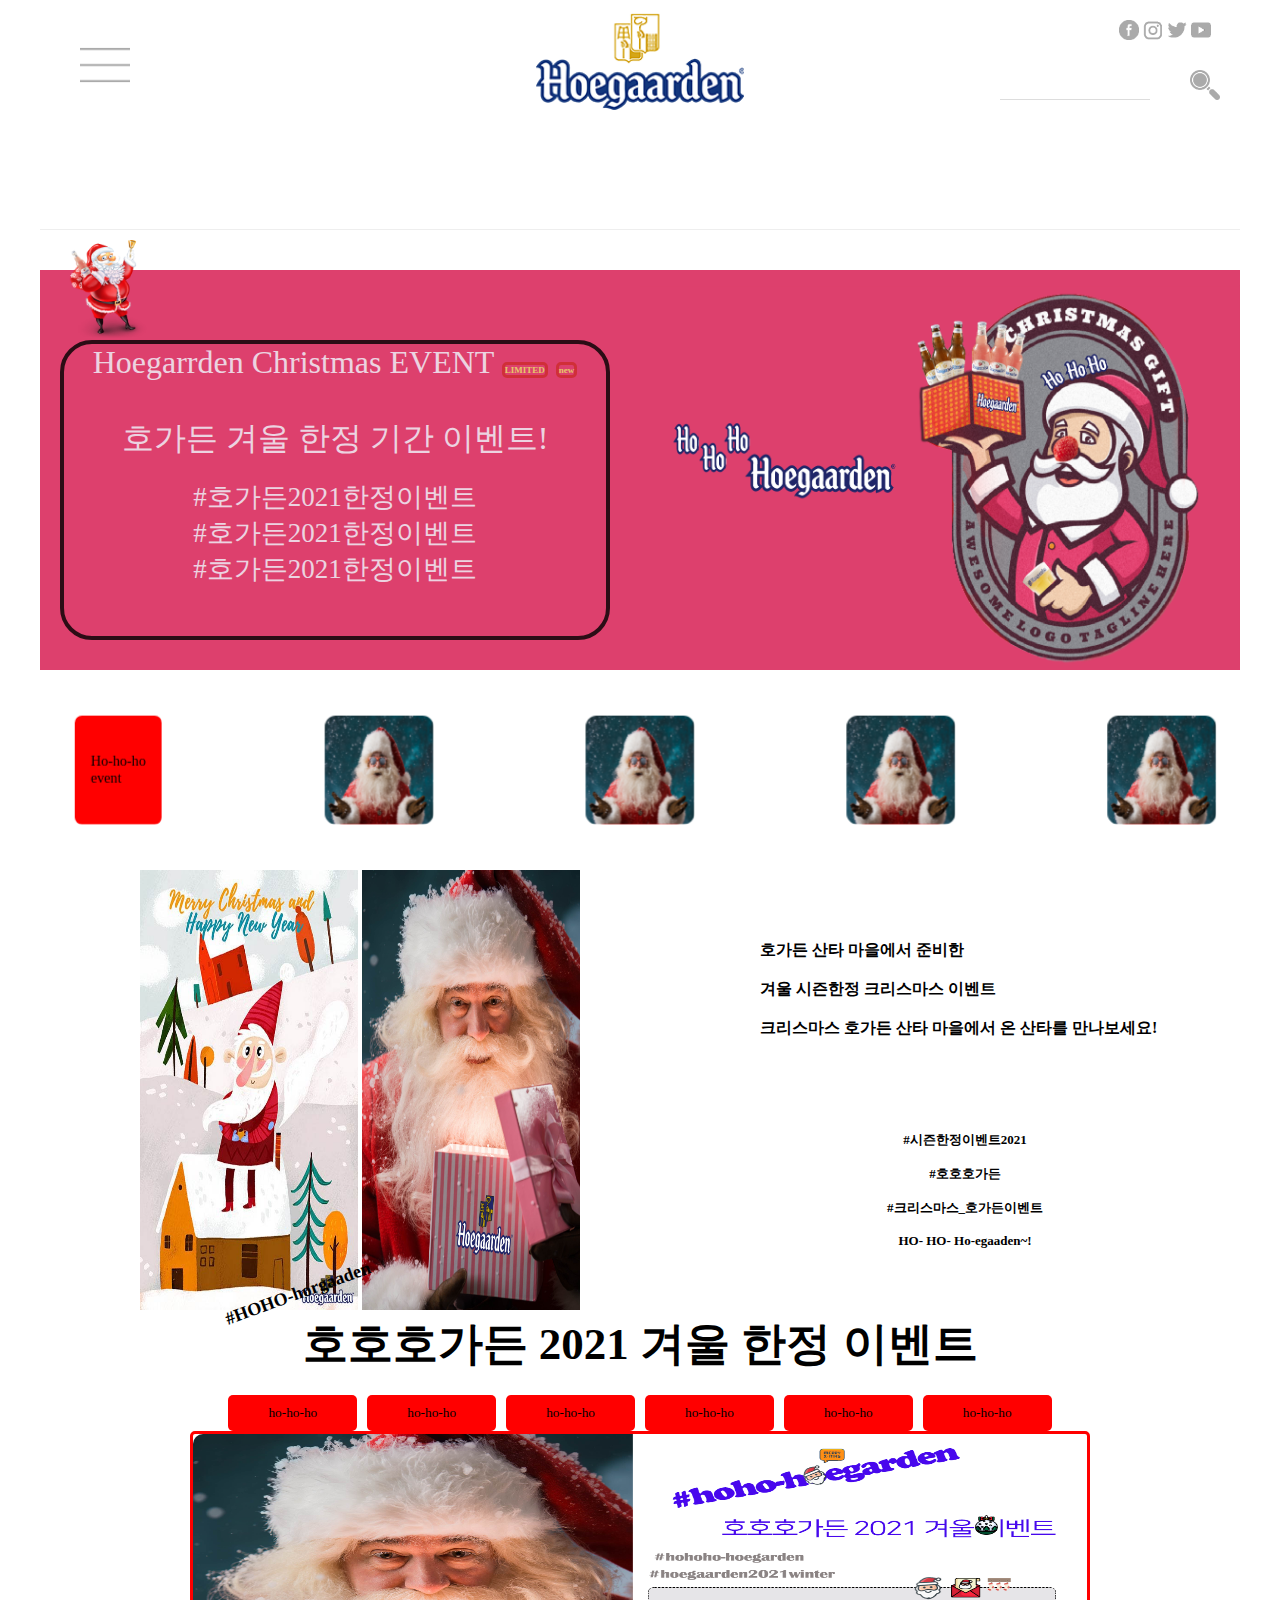
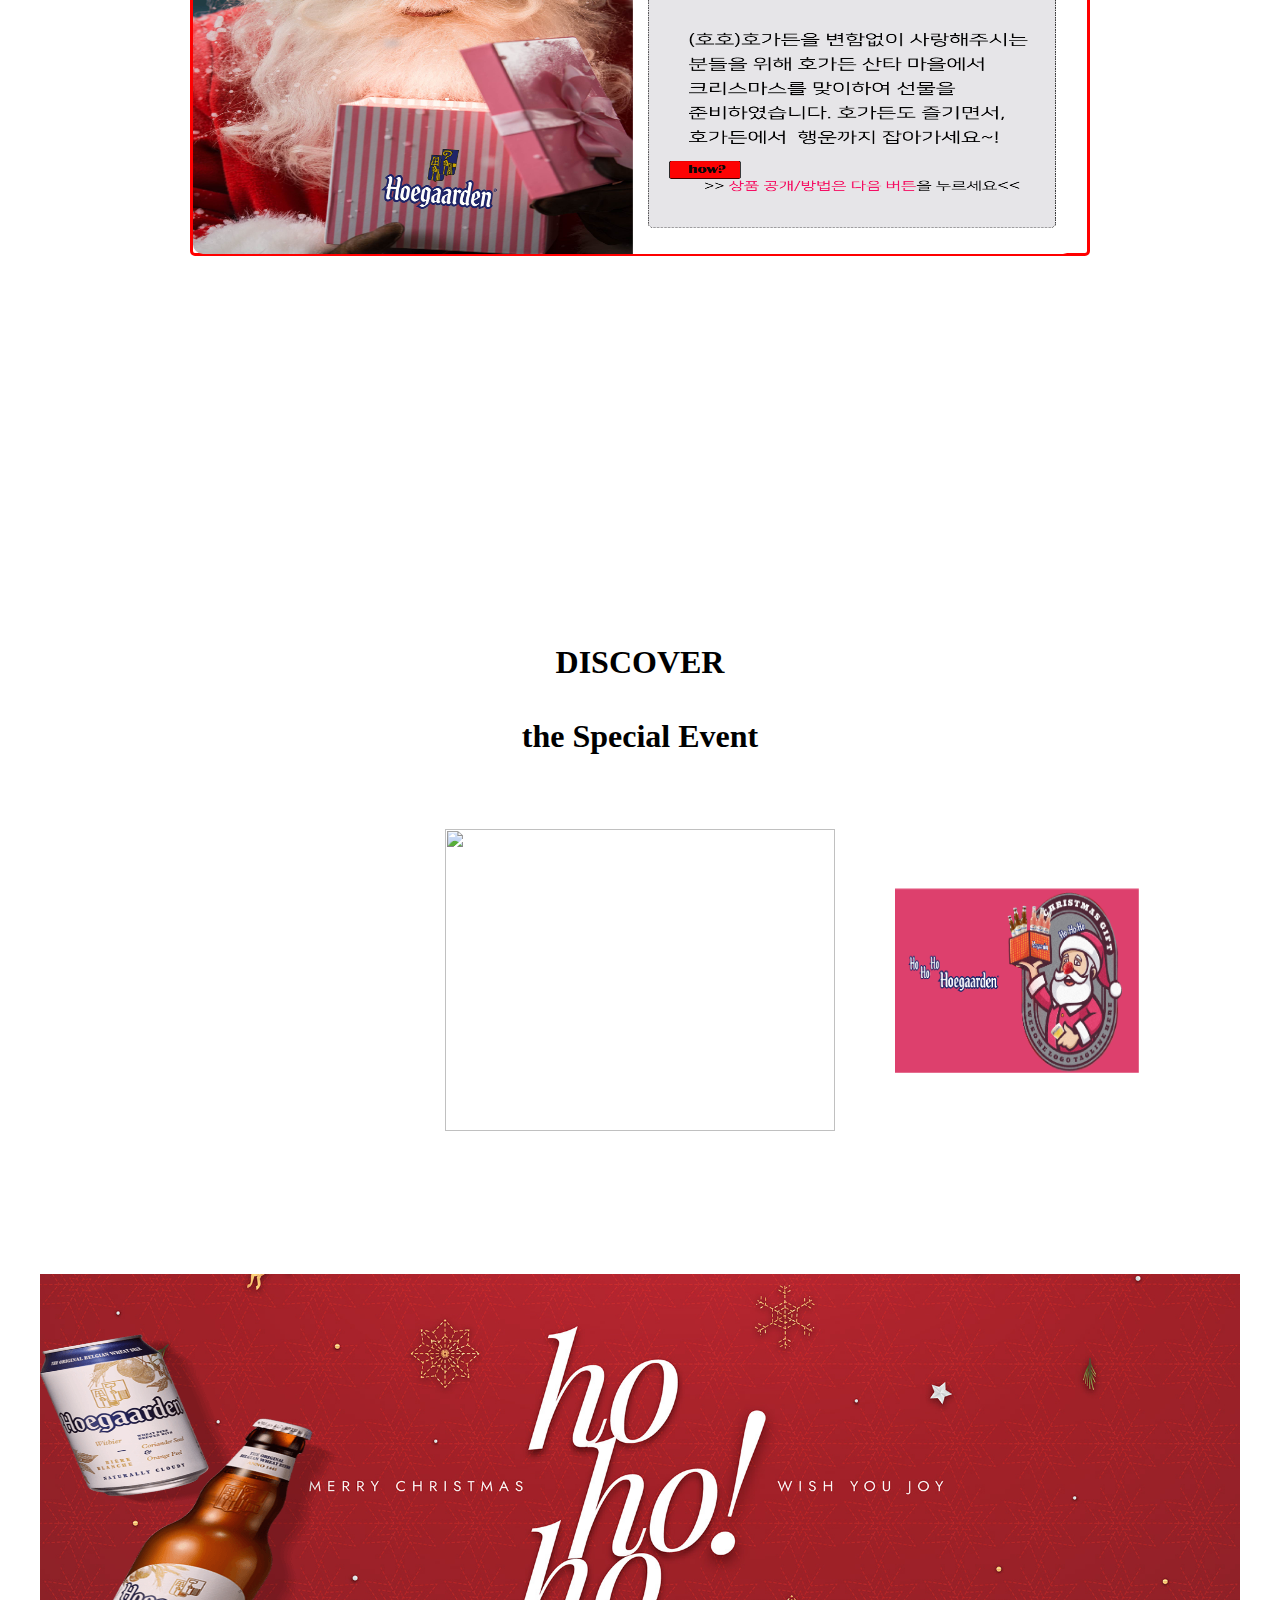
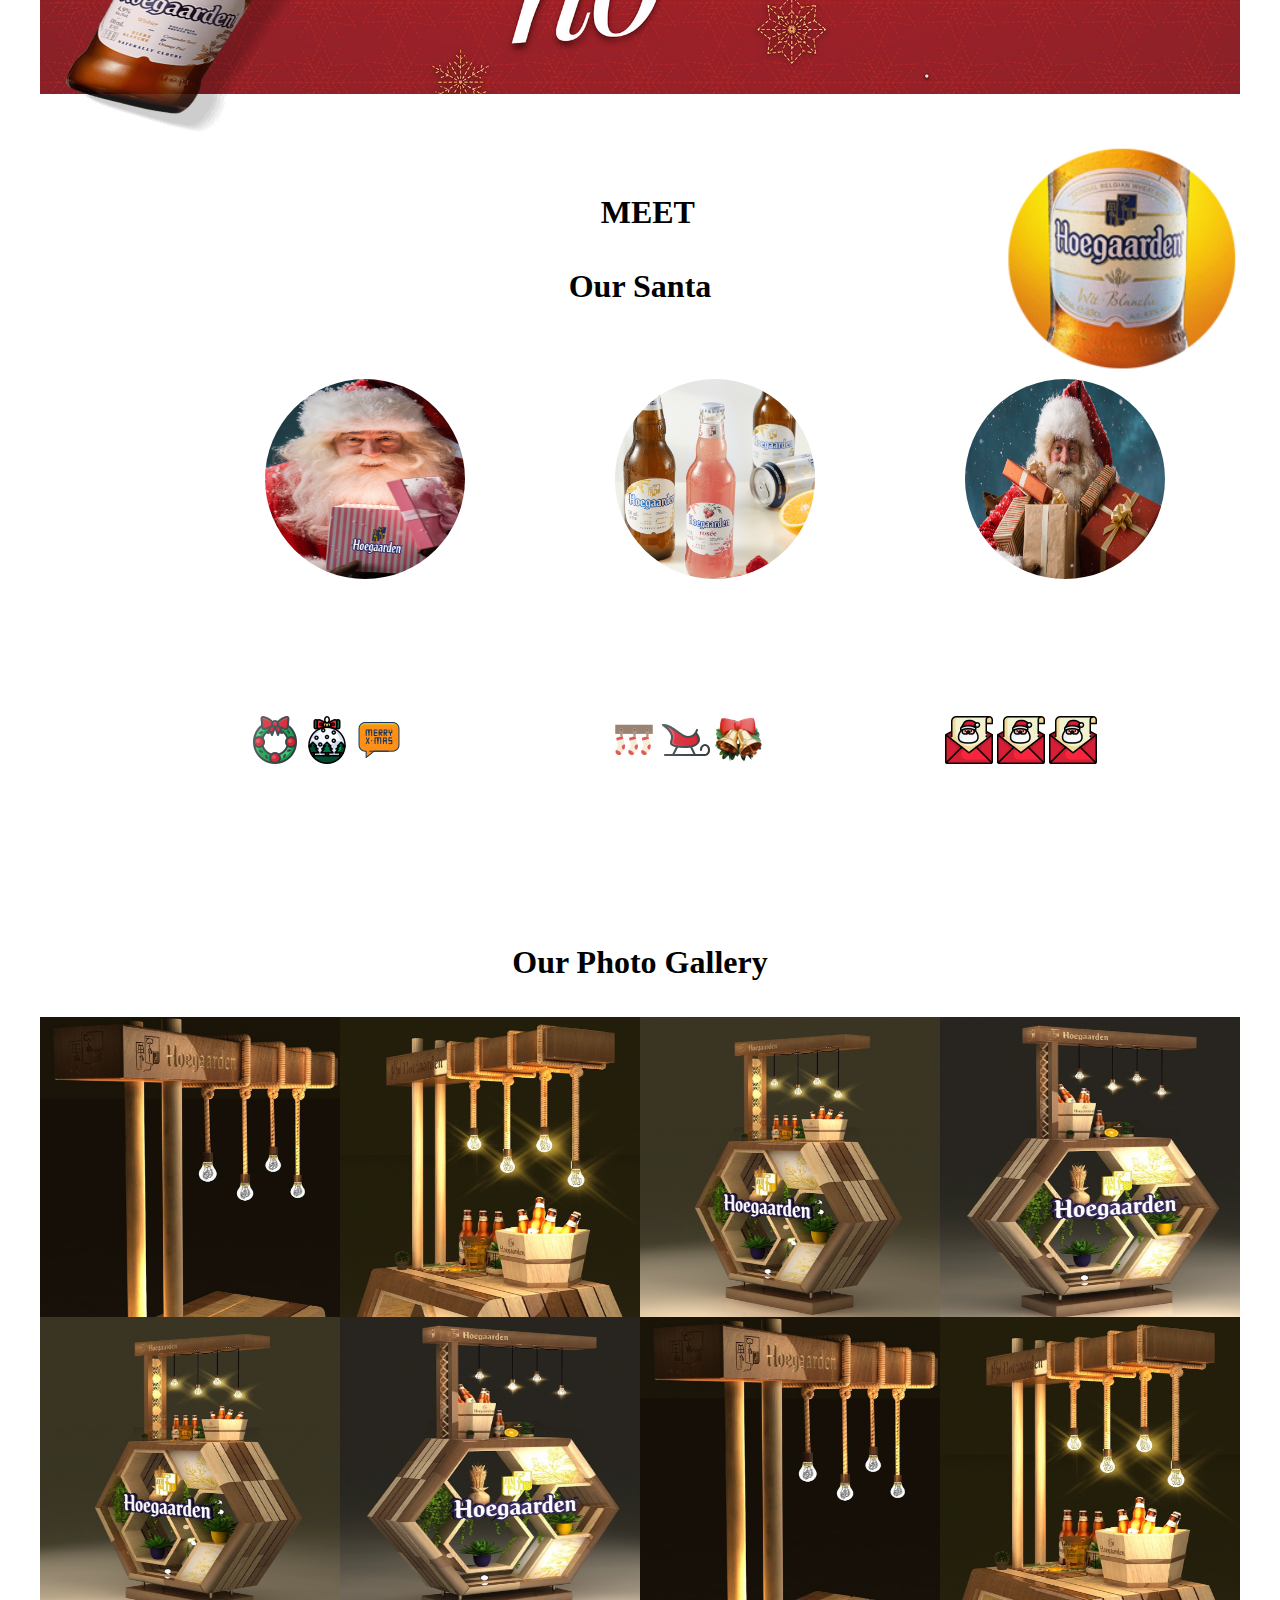
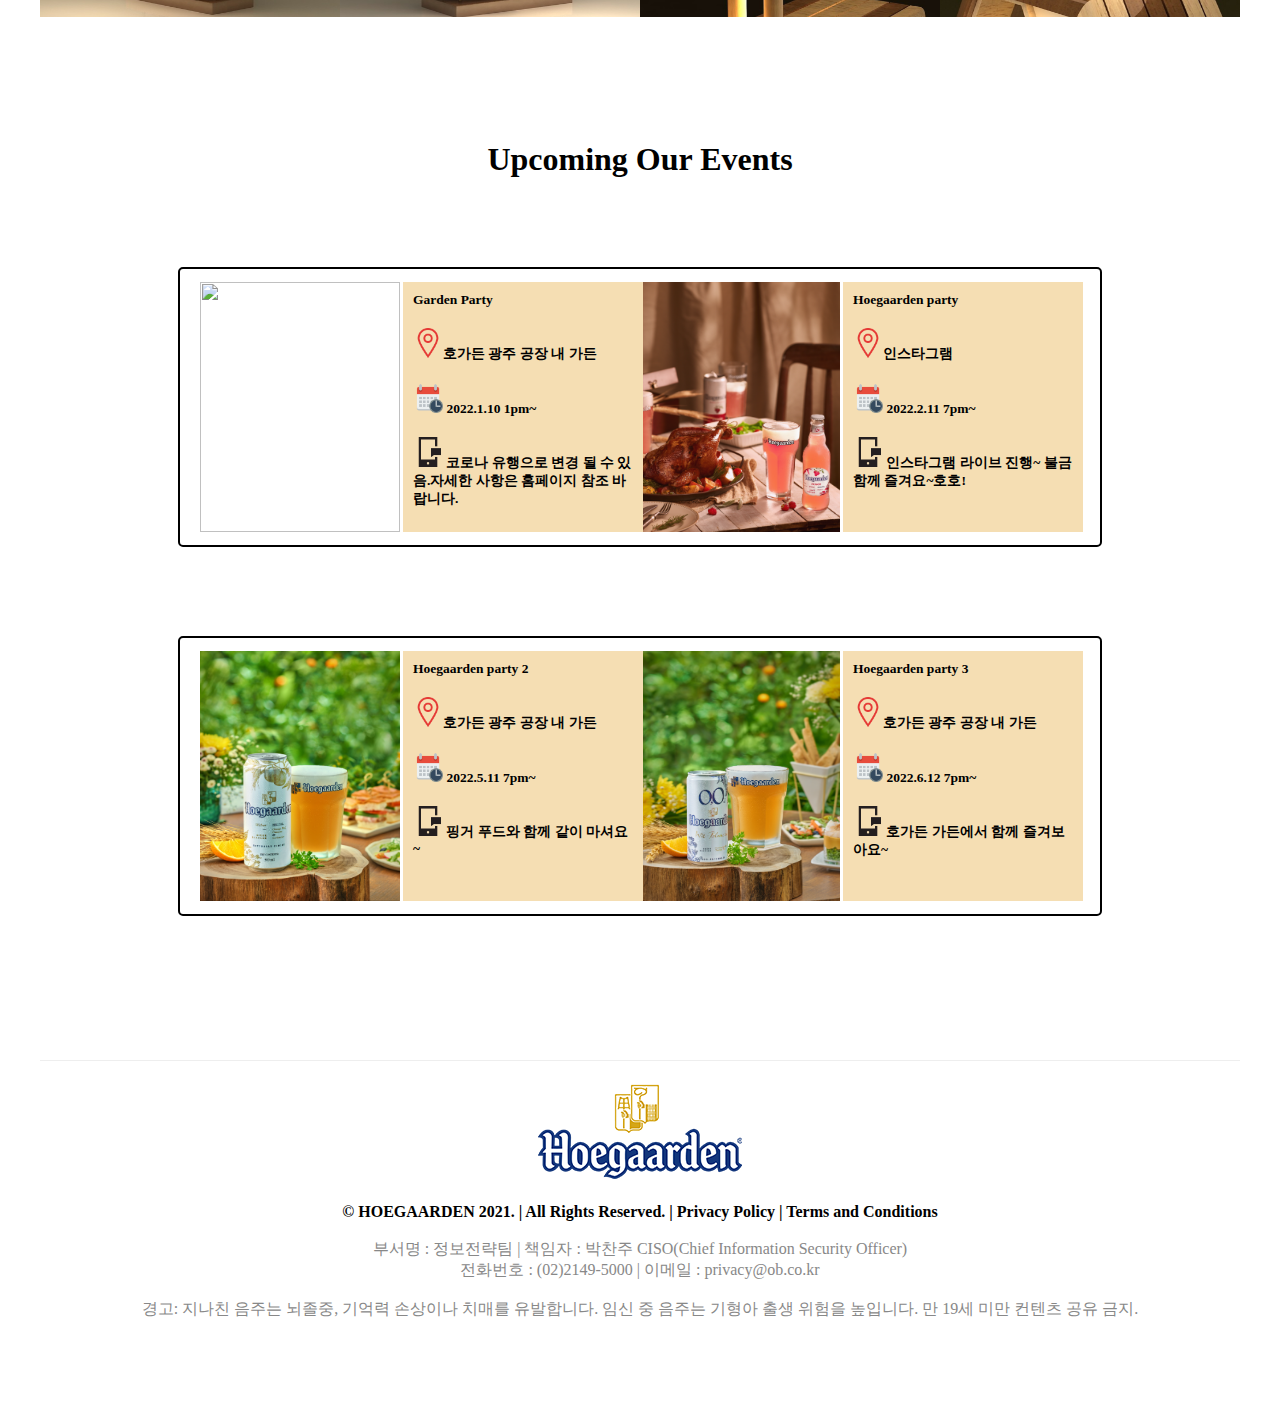
==== sub3.html @ e39acfcb "1" ====
<!DOCTYPE html>
<html lang="en">

<head>
  <meta charset="UTF-8">
  <meta http-equiv="X-UA-Compatible" content="IE=edge">
  <meta name="viewport" content="width=device-width, initial-scale=1.0">
  <title>Document</title>
  <link rel="stylesheet" href="css/common_css.css" type="text/css">
  <link rel="stylesheet" href="css/reset_css.css" type="text/css">
  <link rel="stylesheet" href="css/sub3_css.css" type="text/css">

  <script src="https://ajax.aspnetcdn.com/ajax/jQuery/jquery-3.6.0.js"></script>


</head>

<div>
  <header>
    <div class="logo"><a href="index.html"><img src="img/common/main_logo.png" alt="main_logo"></a></div>

    <div class="sns">
      <a href="#"><img src="img/common/facebook.png" alt="facebook"></a>
      <a href="#"><img src="img/common/instagram.png" alt="insta"></a>
      <a href="#"><img src="img/common/Twitter.png" alt="Twitter"></a>
      <a href="#"><img src="img/common/Youtube.png" alt="Youtube"></a>
    </div>

    <div class="seach">
      <input type="text"><button><img src="img/common/seach.png" alt="seach_icon"></button>
    </div>

    <div class="menubar"><button class="menu_button"><img src="img/common/menubar.JPG" alt="menubar"></button></div>
    <div class="menu_exit"><button class="menu_exit_button"><img src="img/common/menu_exit.JPG"
          alt="menu_exit"></button></div>
          
  <div class="menu">
    <nav>
      <ul>
        <li><a href="index.html">HOME</a></li>
        <li><a href="sub1.html">BRAND STORY</a></li>
        <li><a href="sub2.html">PRODUCT</a></li>
        <li><a href="sub3.html">EVENT</a></li>
      </ul>
    </nav>
  </div>

  </header>




  <div id="slider">



    <div id="christ">

      <div class="mas">
        <img src="img/sub3/santa.png" alt="">


      </div>


      <div id="empty">    <div><img src="img/sub3/santa_with_beer.png" alt="" id="santa_move"></div></div>
      <div id="box">
        <div id="text">
          <p>Hoegarrden Christmas EVENT <span class="em">LIMITED</span> <span class="new">new</span>

          </p>
          <br><br>
          <p>호가든 겨울 한정 기간 이벤트!</p>
          <br>
          <p class="event">#호가든2021한정이벤트</p>
          <p class="event">#호가든2021한정이벤트</p>
          <p class="event">#호가든2021한정이벤트</p>





        </div>
      </div>
    </div>






    <div class="world">

      <div class="card">
        <div class="card-side card-side-front">Ho-ho-ho<br>event</div>


        <div class="card-side card-side-back"><img src="img/sub3/santa5.jpg" alt="" width="100px" height="100px"
            class="santa"></div>
      </div>

      <div class="card">
        <div class="card-side card-side-front"><img src="img/sub3/santa5.jpg" alt="" class="santa"></div>


        <div class="card-side card-side-back">Ho-ho-ho</div>
      </div>
      <div class="card">
        <div class="card-side card-side-front"><img src="img/sub3/santa5.jpg" alt="" width="100px" height="100px"
            class="santa"></div>


        <div class="card-side card-side-back">Ho-ho-ho</div>
      </div>
      <div class="card">
        <div class="card-side card-side-front"><img src="img/sub3/santa5.jpg" alt="" width="100px" height="100px"
            class="santa"></div>


        <div class="card-side card-side-back">Ho-ho-ho</div>
      </div>
      <div class="card">
        <div class="card-side card-side-front"><img src="img/sub3/santa5.jpg" alt="" width="100px" height="100px"
            class="santa"></div>


        <div class="card-side card-side-back">Ho-ho-ho</div>
      </div>
    </div>




  </div>

  <div id="mid">
    <div class="imgs">

      <img src="img/sub3/santa2.jpg" alt="" class="img1">
      <img src="img/sub3/santa6.jpg" alt="" class="img2">

      <div class="text_right">
        <div>
          <p class="deco">호가든 산타 마을에서 준비한<br><br>
            겨울 시즌한정 크리스마스 이벤트<br><br>

            크리스마스 호가든 산타 마을에서 온 산타를 만나보세요!</p>

          <br><br><br><br>

          <p class="s">#시즌한정이벤트2021 <br><br>

            #호호호가든 <br><br>

            #크리스마스_호가든이벤트 <br><br>

            HO- HO- Ho-egaaden~!</p>

        </div>

      </div>








    </div>

    <div id="mid2">









      <p class="event2021">호호호가든 2021 겨울 한정 이벤트</p>
      <div class="side_ho">


        <p class="side">#HOHO-horgaaden</p>
        <div>

          <div>
            <div id='buttons1'>
              <button class='btn1' id='btn1'>ho-ho-ho

              </button>
              <button class='btn1' id='btn2'>ho-ho-ho

              </button>
              <button class='btn1' id="btn3">ho-ho-ho</button>
              <button class='btn1' id="btn4">ho-ho-ho</button>
              <button class='btn1' id="btn5">ho-ho-ho</button>
              <button class='btn1' id="btn6">ho-ho-ho</button>
            </div>


            <div id='mainSection1'>
              <img id='image1' src='img/sub3/promo1.png' alt="">
            </div>
          </div>

        </div>

      </div>



    </div>

    <div id="empty_3"></div>
    <div id="mid3">


      <p>DISCOVER<br>
        <br>
        the Special Event
        <br><br><br>
      </p>

      <div class="disco">





        <div>
          <img src="img/sub3/beer2.jpg" alt="" class="beer2">

          <img src="img/sub3/santa.png" alt="" class="beer3">
        </div>

      </div>

    </div>


    <div id="mid4">

      
      <div class="circle">

        <div><img src="img/sub3/brand-story_hoegaarden.png" alt="" id="circled_beer"></div>

        <div><img src="img/sub3/beer_circled.png" alt="" class="ce"></div>

      </div>

    </div>

    <div id="empty_4"></div>
    <div id="mid5">

      <p>&nbsp; &nbsp;&nbsp;MEET<br>
        <br>
        Our Santa
        <br><br><br>
      </p>

      <div id="b_img">

        <div class="b_img1"></div>
        <img src="img/sub3/santa6.jpg" alt="">


        <img src="img/sub3/2.png" alt="">

        <img src="img/sub3/santa3.jpg" alt="">
      </div>

      <div id="empty_space"></div>


      <div id="wrap">

        <div class="b_img2">

          &nbsp; &nbsp;&nbsp;&nbsp; &nbsp;&nbsp; &nbsp; &nbsp;&nbsp;&nbsp; &nbsp;&nbsp;<img src="img/sub3/christ.png"
            alt="">
          <img src="img/sub3/mas.png" alt="">
          <img src="img/sub3/message.png" alt="">


        </div>

        <div class="b_img3">
          &nbsp;&nbsp;&nbsp; &nbsp; &nbsp;&nbsp;&nbsp; &nbsp;&nbsp; &nbsp;&nbsp;
          <img src="img/sub3/socks.png" alt="">
          <img src="img/sub3/slide.png" alt="">
          <img src="img/sub3/bells.png" alt="">


        </div>

        <div class="b_img4">
          &nbsp;&nbsp;&nbsp;&nbsp;&nbsp;&nbsp;&nbsp;&nbsp;&nbsp;
          <img src="img/sub3/greeting.png" alt="">
          <img src="img/sub3/greeting.png" alt="">
          <img src="img/sub3/greeting.png" alt="">


        </div>
      </div>

    </div>

    <div id="mid6">
      <p>Our Photo Gallery</p> <br><br>
      <div id="gallery1">


        <a href="#"><img src="img/sub3/g3.png" alt=""></a>
        <a href="#"><img src="img/sub3/g4.png" alt=""></a>
        <a href="#"><img src="img/sub3/g1.png" alt=""></a>
        <a href="#"><img src="img/sub3/g2.png" alt="">
        </a>

      </div>

      <div id="gallery2">


        <a href="#"><img src="img/sub3/g1.png" alt=""></a>
        <a href="#"><img src="img/sub3/g2.png" alt=""></a>
        <a href="#"><img src="img/sub3/g3.png" alt=""></a>
        <a href="#"><img src="img/sub3/g4.png" alt=""></a>


      </div>



    </div>

    <div id="empty_5"></div>
    <div id="mid7">
      <p class="text_center">Upcoming Our Events</p><br><br>
      <div id="yay">


        <img src="img/sub3/garden.png" alt="" width="200" height="250">
        <div class="text_1">
          <p class="last_text">Garden Party</p>
          <p class="last_text"><img src="img/sub3/location.png" alt="" class="icon">호가든 광주 공장 내 가든</p>
          <p class="last_text"><img src="img/sub3/clock.png" alt="" class="icon"> 2022.1.10 1pm~</p>
          <p class="last_text"><img src="img/sub3/memo.png" alt="" class="icon"> 코로나 유행으로 변경 될 수 있음.자세한 사항은
            홈페이지 참조 바랍니다.</p>
        </div>


        <img src="img/sub3/christmas.png" alt="" width="200" height="250">

        <div class="text_2">
          <p class="last_text">Hoegaarden party</p>
          <p class="last_text"><img src="img/sub3/location.png" alt="" class="icon">인스타그램</p>
          <p class="last_text"><img src="img/sub3/clock.png" alt="" class="icon"> 2022.2.11 7pm~</p>
          <p class="last_text"><img src="img/sub3/memo.png" alt="" class="icon"> 인스타그램 라이브 진행~ 불금 함께 즐겨요~호호!</p>
        </div>



      </div>

      <div id="last">
        <img src="img/sub3/yes.png" alt="" width="200" height="250">

        <div class="text_3">

          <p class="last_text">Hoegaarden party 2</p>
          <p class="last_text"><img src="img/sub3/location.png" alt="" class="icon">호가든 광주 공장 내 가든</p>
          <p class="last_text"><img src="img/sub3/clock.png" alt="" class="icon"> 2022.5.11 7pm~</p>
          <p class="last_text"><img src="img/sub3/memo.png" alt="" class="icon"> 핑거 푸드와 함께 같이 마셔요~</p>
        </div>

        <img src="img/sub3/yes2.png" alt="" width="200" height="250">
        <div class="text_4">

          <p class="last_text">Hoegaarden party 3</p>
          <p class="last_text"><img src="img/sub3/location.png" alt="" class="icon">호가든 광주 공장 내 가든</p>
          <p class="last_text"><img src="img/sub3/clock.png" alt="" class="icon"> 2022.6.12 7pm~</p>
          <p class="last_text"><img src="img/sub3/memo.png" alt="" class="icon"> 호가든 가든에서 함께 즐겨보아요~</p>
        </div>
      </div>
    </div>




  </div>
</div>


<footer>
  <a href="index.html"><img src="img/common/main_logo.png" alt="under_logo"></a>
  <p class="foot_name">
    © HOEGAARDEN 2021. | All Rights Reserved. | Privacy Policy | Terms and Conditions
  </p><br>
  <p>

    부서명 : 정보전략팀 | 책임자 : 박찬주 CISO(Chief Information Security Officer) <br>
    전화번호 : (02)2149-5000 | 이메일 : privacy@ob.co.kr <br><br>
    경고: 지나친 음주는 뇌졸중, 기억력 손상이나 치매를 유발합니다. 임신 중 음주는 기형아 출생 위험을 높입니다. 만 19세 미만 컨텐츠 공유 금지.
  </p>
</footer>

<script>
  $(function () {
    $(".menubar").click(function () {
      $(".menu").fadeIn();
      $(".menu_exit").fadeIn();
      $(".menu_button").fadeOut();
    });

    $(".menu_exit").click(function () {
      $(".menu").fadeOut();
      $(".menu_exit").fadeOut();
      $(".menu_button").fadeIn();

    });
  });


  let btn1 = document.getElementById('btn1');
  let btn2 = document.getElementById('btn2');
  let btn3 = document.getElementById('btn3');
  let btn4 = document.getElementById('btn4');
  let btn5 = document.getElementById('btn5');
  let btn6 = document.getElementById('btn6');

  btn1.addEventListener('click', function () {
    document.getElementById('image1').src = 'img/sub3/promo2.png';
  })

  btn2.addEventListener('click', function () {
    document.getElementById('image1').src = 'img/sub3/promo3.png';
  })

  btn3.addEventListener('click', function () {
    document.getElementById('image1').src = 'img/sub3/promo4.png';
  })

  btn4.addEventListener('click', function () {
    document.getElementById('image1').src = 'img/sub3/promo5.png';
  })

  btn5.addEventListener('click', function () {
    document.getElementById('image1').src = 'img/sub3/promo6.png';
  })

  btn6.addEventListener('click', function () {
    document.getElementById('image1').src = 'img/sub3/promo7.png';
  })




</script>

</body>

</html>
---- css/common_css.css ----
@charset "UTF-8";

@media(max-width:599px){
    header{width: 100%; height: 160px; margin:0 auto; text-align: center; position: relative; top: 10px; border-bottom: 1px solid #eee;}

    .logo{width: 35%; height: 40%; margin: 0 auto;}
    .logo img{width: 100%; height: 100%;}

    .seach{width:130px; height: 30px; float: right; position: relative; top:50px; left: 90px;}
    .seach input{width:80px; height: 30px; color:#000; border:none; float: left; border-bottom:1px solid #ddd;  background-color: transparent;}
    .seach input:focus {outline:none; transform: scaleX(1.2);  transition:0.7s;}
    .seach button{width: 30px; height: 30px; float: right; cursor: pointer;}
    .seach img {width: 100%; height: 100%; border: none;}
    
    .sns{width: 95px; height: 15px; float:right; position: relative; bottom: 60px;}
    .sns img{width: 10px; height: 10px; cursor: pointer;}

    .menu{width: 150px; height: 100px; display: none; text-align: center; margin: 0 auto; background-color: transparent; font-size: 8px; position: relative; }
    .menu_exit{display: none;}
    nav{width: 100%; height: 50px;  text-align: center; margin: 0 auto; position: relative; bottom: 20px;} 
    nav ul{width: 120px; display: flex; flex-direction: column; justify-content: space-between; margin: 0 auto;}
    nav ul li{width: 100%; height: 15%; float: left; font-size: 16px; font-weight: bold; margin: 0 auto;}
    nav ul li a:link{color:#13377d;}
    nav ul li a:visited{color:#13377d;}
    nav ul li a:hover{color:darkgoldenrod; transition: 1s;}
    .menubar{width: 30px; height: 30px; border: none; float: left; position: relative; bottom: 40px; left: 50px;}
    .menu_exit{width: 30px; height: 30px; position: relative; bottom: 70px; left: 50px;}
    .menubar img, .menu_exit img {width: 100%; height: 100%; border: none; }
    .menubar button, .menu_exit button{width: 100%; height: 100%;}

    footer{width: 100%; height: 360px; margin: 100px 0 0 0; text-align: center; color:#888; border-top: 1px solid #eee; padding:20px 0 0 0;}
    footer img{margin:0 0 20px 0;}
    .foot_name{color:#000; font-weight: bold;}


}

@media(min-width:600px) and (max-width:1199px) {
    header{width: 100%; height: 250px; margin:0 auto; text-align: center; position: relative; top: 10px; border-bottom: 1px solid #eee;}

    .logo{width: 20%; height: 35%; margin: 0 auto;}
    .logo img{width: 100%; height: 100%;}

    .seach{width:20%; height: 15%; float: right; position: relative; bottom:30px; left: 75px;}
    .seach input{width:70%; height: 30px; color:#000; border:none; float: left; border-bottom:1px solid #ddd; margin: 0 5% 0 0; background-color: transparent;}
    .seach input:focus {outline:none; transform: scaleX(1.2);  transition:0.7s;}
    .seach button{width: 25%; height: 100%; float: right; cursor: pointer;}
    .seach img {width: 100%; height: 100%; border: none;}
    
    .sns{width: 80PX; height: 25PX; float:right; position: relative; bottom: 90px;}
    .sns img{width: 15px; height: 15px; cursor: pointer;}

    .menu{width: 100%; height: 100px; display: none; text-align: center; margin: 0 auto; background-color: transparent; position: relative; bottom:30px ;}
    .menu_exit{display: none;}
    nav{width: 100%; height: 10px;  text-align: center; margin: 0 auto; float: left;} 
    nav ul{ display: flex; flex-direction: row; flex-wrap: wrap; justify-content: space-between; margin: 50px 0 0 0 ;}
    nav ul li{ width: 40%; height: 40%; float: left; font-size: 34px; font-weight: bold;}
    nav ul li a:link{color:#13377d;}
    nav ul li a:visited{color:#13377d;}
    nav ul li a:hover{color:darkgoldenrod; transition: 1s;}
    .menubar{width: 50px; height: 50px; border: none; float: left; position: relative; bottom:50px; left: 100px;}
    .menu_exit{width: 50px; height: 50px;  position: relative; bottom:100px; left: 100px;}
    .menubar img, .menu_exit img {width: 100%; height: 100%; border: none;}
    .menubar button, .menu_exit button{width: 100%; height: 100%;}

    footer{width: 100%; height: 360px; margin: 100px 0 0 0; text-align: center; color:#888; border-top: 1px solid #eee; padding:20px 0 0 0;}
    footer img{margin:0 0 20px 0;}
    .foot_name{color:#000; font-weight: bold;}

}

@media(min-width:1200px){
    header{width: 1200px; height: 220px; margin:0 auto; text-align: center; position: relative; top: 10px; border-bottom: 1px solid #eee;} 

    .logo{width: 210px; height: 100px; margin: 0 auto;}
    .logo img{width: 100%; height: 100%;}

    .seach{width:220px; height: 50px; float: right; position: relative; bottom: 40px; left: 130px;}
    .seach input{width:150px; height: 30px; color:#000; border:none; float: left; border-bottom:1px solid #ddd;   background-color: transparent;}
    .seach input:focus {outline:none; transform: scaleX(1.2);  transition:0.7s;}
    .seach button{width: 30px; height: 30px; float: right;  cursor: pointer;}
    .seach img {width: 100%; height: 100%; border: none;}
    
    .sns{width: 150px; height: 30px; float:right; position: relative; bottom:90px} 
    .sns img{width: 20px; height: 20px; cursor: pointer;}

    .menu{width: 1200px; height: 100px; display: none; text-align: center; margin: 0 auto; background-color: transparent; }
    .menu_exit{display: none;}
    nav{width: 100%; height: 100px;  text-align: center; margin: 0 auto; position: relative; float: left;} 
    nav ul{ display: flex; flex-direction: row; justify-content: space-between; margin: 0 auto;}
    nav ul li{ width: 20%; float: left; font-size: 34px; font-weight: bold; margin: 0 auto; text-align: center;}
    nav ul li a:link{color:#13377d;}
    nav ul li a:visited{color:#13377d;}
    nav ul li a:hover{color:darkgoldenrod; transition: 1s;}
    .menubar{width: 50px; height: 50px; margin: -70px 0 0 40px; border: none; float: left;}
    .menu_exit{width: 50px; height: 50px; margin: -75px 0 0 37px;}
    .menubar img, .menu_exit img {width: 100%; height: 100%; border: none;}
    .menubar button, .menu_exit button{width: 100%; height: 100%;}

    footer{width: 1200px; height: 360px; margin: 0 auto; text-align: center; color:#888; position: relative; top: 100px; border-top: 1px solid #eee; padding:20px 0 0 0;}
    footer img{margin:0 0 20px 0;}
    .foot_name{color:#000; font-weight: bold;}
 }
---- css/sub3_css.css ----
#santa_move {
	position: relative;
	bottom:30px;
	width: 100px;
	height: 100px;
	opacity: 0.9;
	animation-name: move;
	animation-duration: 10s;
	animation-iteration-count: infinite;
}

@keyframes move {
	from {
		left: 0;
	}

	to {
		left: 600px;
	}
}

#christ {
	width: 1200px;
	height: 400px;
	margin: 0 auto;
	background-color: #dd406d;
	margin-top: 50px;
}

#empty {
	width: 1200px;
	height: 50px;
	margin: 20px;
}
#box {
	width: 550px;
	height: 300px;
	border: 4px solid black;
	border-radius: 2em;
	margin-left: 20px;

	opacity: 0.8;
}
#text {
	text-align: center;
}

#text > p {
	font-size: xx-large;
	color: aliceblue;
}

#text .event {
	font-size: 3vh;
}

.em {
	border: 3px solid rgb(206, 44, 44);
	border-radius: 5px;
	color: rgb(233, 233, 102);
	font-size: xx-small;
	font-weight: bold;
	text-align: center;
}

.new {
	border: 3px solid rgb(206, 44, 44);
	border-radius: 5px;
	color: rgb(233, 233, 102);
	font-size: xx-small;
	font-weight: bold;
}

.mas img {
	width: 50%;
	height: auto;
	float: right;
}
.world {
	width: 1200px;
	height: 200px;

	display: flex;
	align-items: center;
	justify-content: center;
	perspective: 500px;
	margin: 0 auto;
}

.card {
	position: relative;

	width: 100px;
	height: 100px;

	margin: 5em;
	transition: 1s;
	transform: translateZ(40px);
	transform-style: preserve-3d;
}

.card-side {
	display: flex;
	align-items: center;
	justify-content: center;
	border-radius: 0.5em;
	left: 0;
	top: 0;
	width: 100%;
	height: 100%;
	font-size: 1.5rem;
	position: absolute;
	backface-visibility: hidden;
}

.card-side-front {
	background: red;
	font-size: small;
	z-index: 1;
}

.card-side-back {
	background: red;
	font-size: small;
	transform: rotateY(180deg);
}

.santa {
	border-radius: 10px;
	width: 100px;
	height: 100px;
}

.world:hover .card {
	transform: rotateY(180deg);
}

#mid {
	width: 1200px;
	height: auto;
	margin: 0 auto;
}
#mid .imgs img {
	width: 218px;
	height: 440px;
}

.imgs {
	margin-left: 100px;
}

.text_right {
	width: 450px;
	height: 350px;

	float: right;
	position: relative;
	left: -50px;
	top: 50px;
}

.deco {
	font-weight: bold;
	padding: 20px;
}

.s {
	font-weight: bold;
	font-size: small;
	text-align: center;
}

#mid2 {
	width: 1200px;
	height: 850px;
	margin: 0 auto;
}

#buttons1 {
	display: flex;
	align-items: center;
	justify-content: center;
}

.btn1 {
	background: red;
	padding: 10px 40px;
	border: 3px green;
	border-bottom: 0px;
	margin: 0 5px;
	border-radius: 5px;
}

#mainSection1 {
	width: 900px;
	height: 425px;
	border: 3px solid red;
	border-radius: 5px;
	position: relative;
	left: 150px;
}
.circle {
	width: 1200px;
	height: 300px;
	margin: 0 auto;
}

.ce {
	width: 20%;
	height: auto;
	float: right;
}

.side {
	transform: rotate(340deg);
	position: relative;
	top: -270px;
	right: -150px;
	font-size: 2vh;
	font-weight: bold;
}

.event2021 {
	font-size: 5vh;
	font-weight: bold;
	display: flex;
	align-items: center;
	justify-content: center;
}

#image1 {
	width: 880px;
	height: 420px;
	object-fit: fill;
	border-radius: 10px;
}
#empty_3 {
	width: 80px;
	height: 80px;
}
#mid3 {
	margin: 50px;
	width: 1200px;
	height: 630px;
	margin: 0 auto;
}

#mid3 > p {
	text-align: center;
	margin: 0 auto;
	font-size: xx-large;
	font-weight: bold;
}

#mid3 > .disco {
	margin: 0 auto;
	display: flex;
	justify-content: center;
	align-items: center;
	font-weight: bold;
	font-size: xx-large;
}

.beer2 {
	width: 390px;
	height: 302px;
	display: flex;
	justify-content: center;
	align-items: center;
}

.beer3 {
	width: 244px;
	height: 192px;
	position: relative;
	right: -450px;
	top: -250px;
}

#mid4 {
	width: 1200px;
	height: 420px;
	margin: 0 auto;

	background-image: url(../img/sub3/hohoho.jpg);
	background-size: 100%;
	background-position: center;

	display: flex;
	align-items: center;
	justify-content: baseline;
}

#circled_beer {
	position: relative;
	width: 300px;
	height: 400px;
	opacity: 0.9;
	animation-name: move;
	animation-duration: 8s;
	animation-iteration-count: infinite;
}

@keyframes move {
	from {
		left: 50px;
	}

	to {
		left: 600px;
	}
}

#empty_4 {
	width: 100px;
	height: 100px;
}
#mid5 {
	width: 1200px;
	height: 750px;
	margin: 0 auto;
}

#mid5 p {
	font-size: xx-large;
	font-weight: bold;
	display: flex;
	align-items: center;
	justify-content: center;
}

#b_img {
	display: flex;
	align-items: center;
	justify-content: space-around;
}

#b_img img {
	width: 200px;
	height: 200px;
	border-radius: 70%;
}

#b_img2 {
	display: flex;
}
#b_img2 img {
	width: 50px;
	height: 50px;
	border-radius: 70%;
}

#b_img3 {
	display: flex;
}

#b_img3 img {
	width: 50px;
	height: 50px;
	border-radius: 70%;
}

#b_img4 {
	display: flex;
}

#b_img4 img {
	width: 50px;
	height: 50px;
	border-radius: 70%;
}

#empty_space {
	width: 1200px;
	height: 137px;
	margin: 0 auto;
}

#wrap {
	display: flex;
	align-items: center;
	justify-content: space-evenly;
}

#mid6 {
	width: 1200px;
	height: 673px;
	margin: 0 auto;
}

#gallery1 {
	display: flex;
}

#gallery1 a {
	width: 25%;
	height: 300px;
}
#gallery1 img {
	width: 100%;
	height: 300px;
}

#gallery2 {
	display: flex;
}
#gallery2 a {
	width: 25%;
	height: 300px;
}
#gallery2 img {
	width: 100%;
	height: 300px;
}

#mid6 p {
	font-size: xx-large;
	font-weight: bold;
	display: flex;
	align-items: center;
	justify-content: center;
}

#empty_5 {
	width: 80px;
	height: 80px;
}
#mid7 {
	width: 1200px;
	height: 863px;
	margin: 0 auto;

	display: flex;
	flex-wrap: wrap;
	justify-content: center;
	align-items: center;
}

#mid7 .text_center {
	font-weight: bold;
	font-size: xx-large;
	display: flex;
	justify-content: center;
	align-items: center;
	display: flex;
	justify-content: center;
	align-items: center;
}

#yay {
	width: 924px;
	height: 280px;
	border: 2px solid black;
	border-radius: 5px;
	display: flex;
	align-items: center;
	justify-content: center;
}

.icon {
	width: 30px;
	height: 30px;
}

.text_1 {
	width: 240px;
	height: 250px;
	position: relative;
	z-index: 2;
	background-color: wheat;
	right: -3px;
}

.text_2 {
	width: 240px;
	height: 250px;
	position: relative;
	z-index: 2;
	background-color: wheat;
	right: -3px;
}

.text_3 {
	width: 240px;
	height: 250px;
	position: relative;
	z-index: 2;
	background-color: wheat;
	right: -3px;
}

.text_4 {
	width: 240px;
	height: 250px;
	position: relative;
	z-index: 2;
	background-color: wheat;
	right: -3px;
}

#last {
	width: 924px;
	height: 280px;
	border: 2px solid black;
	border-radius: 5px;
	display: flex;
	align-items: center;
	justify-content: center;
}

.last_text {
	float: left;
	padding: 10px;
	font-size: 1.5vh;
	font-weight: bold;
}
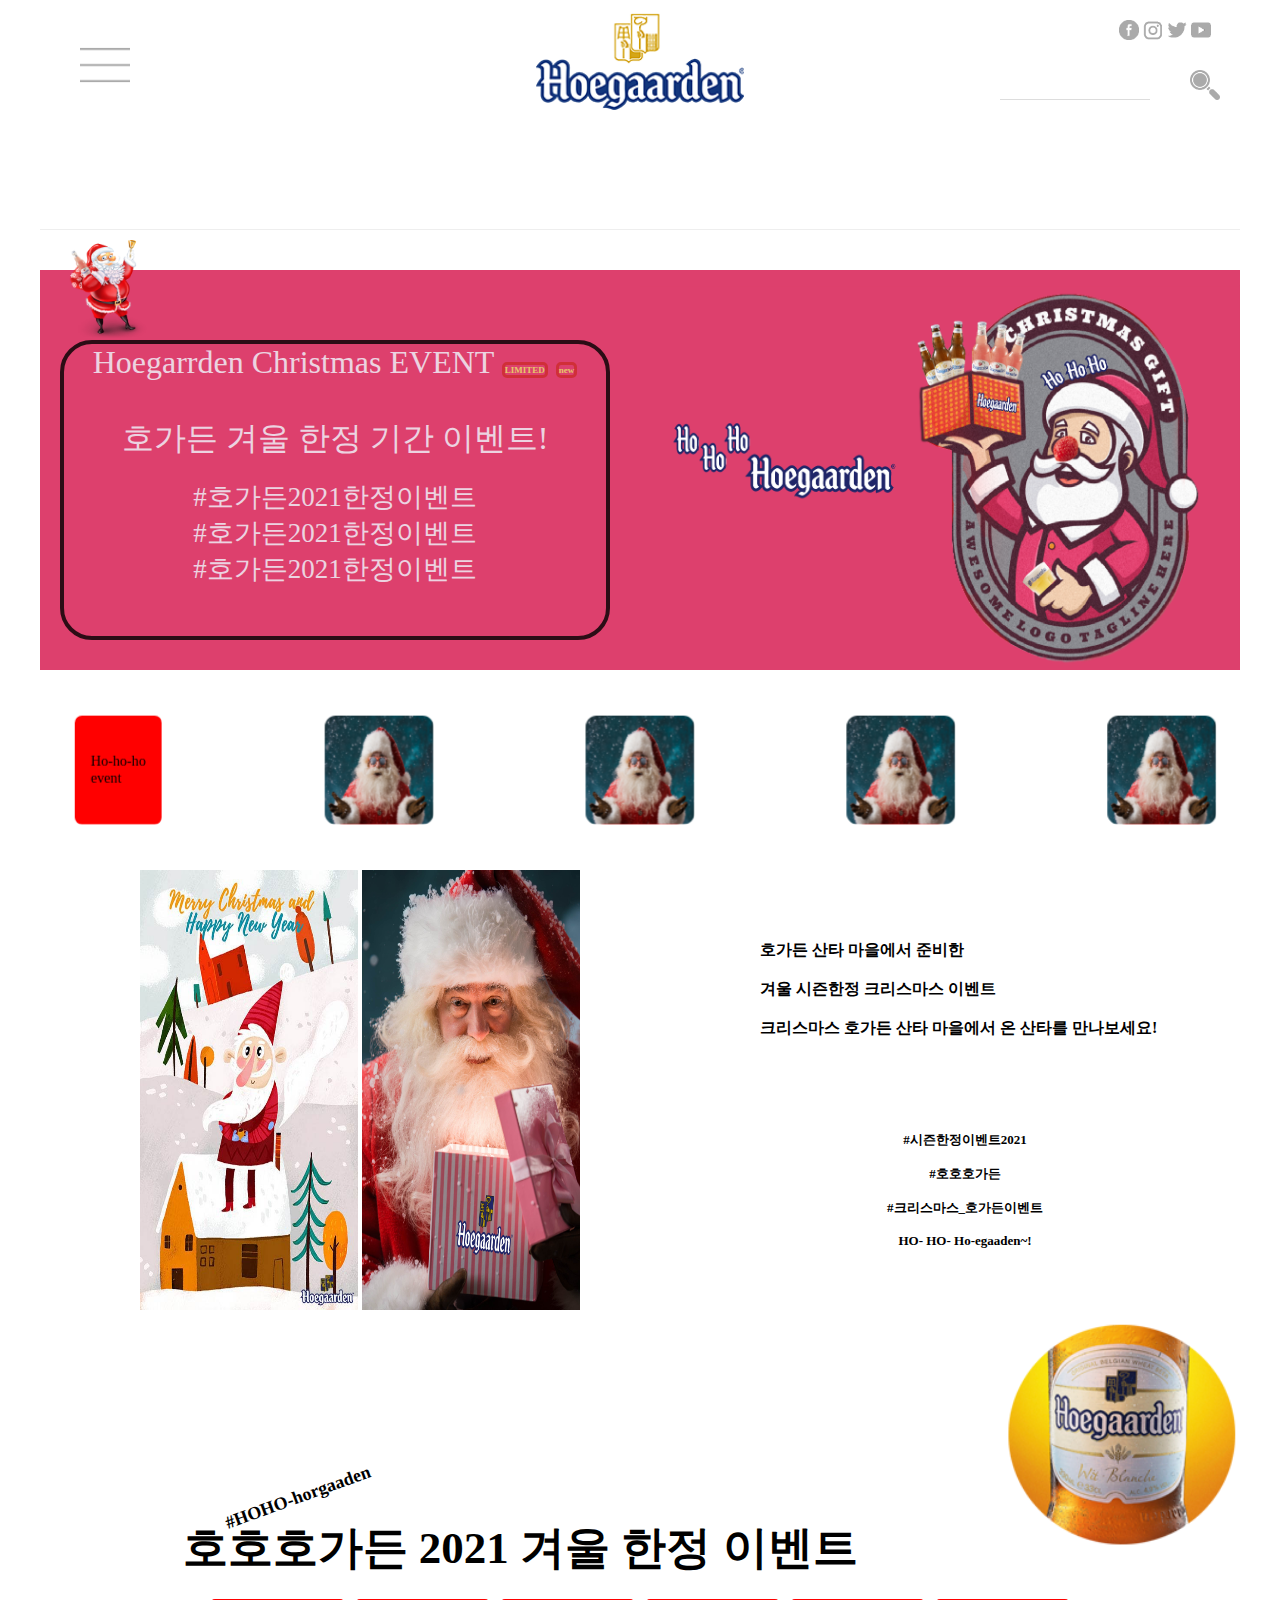
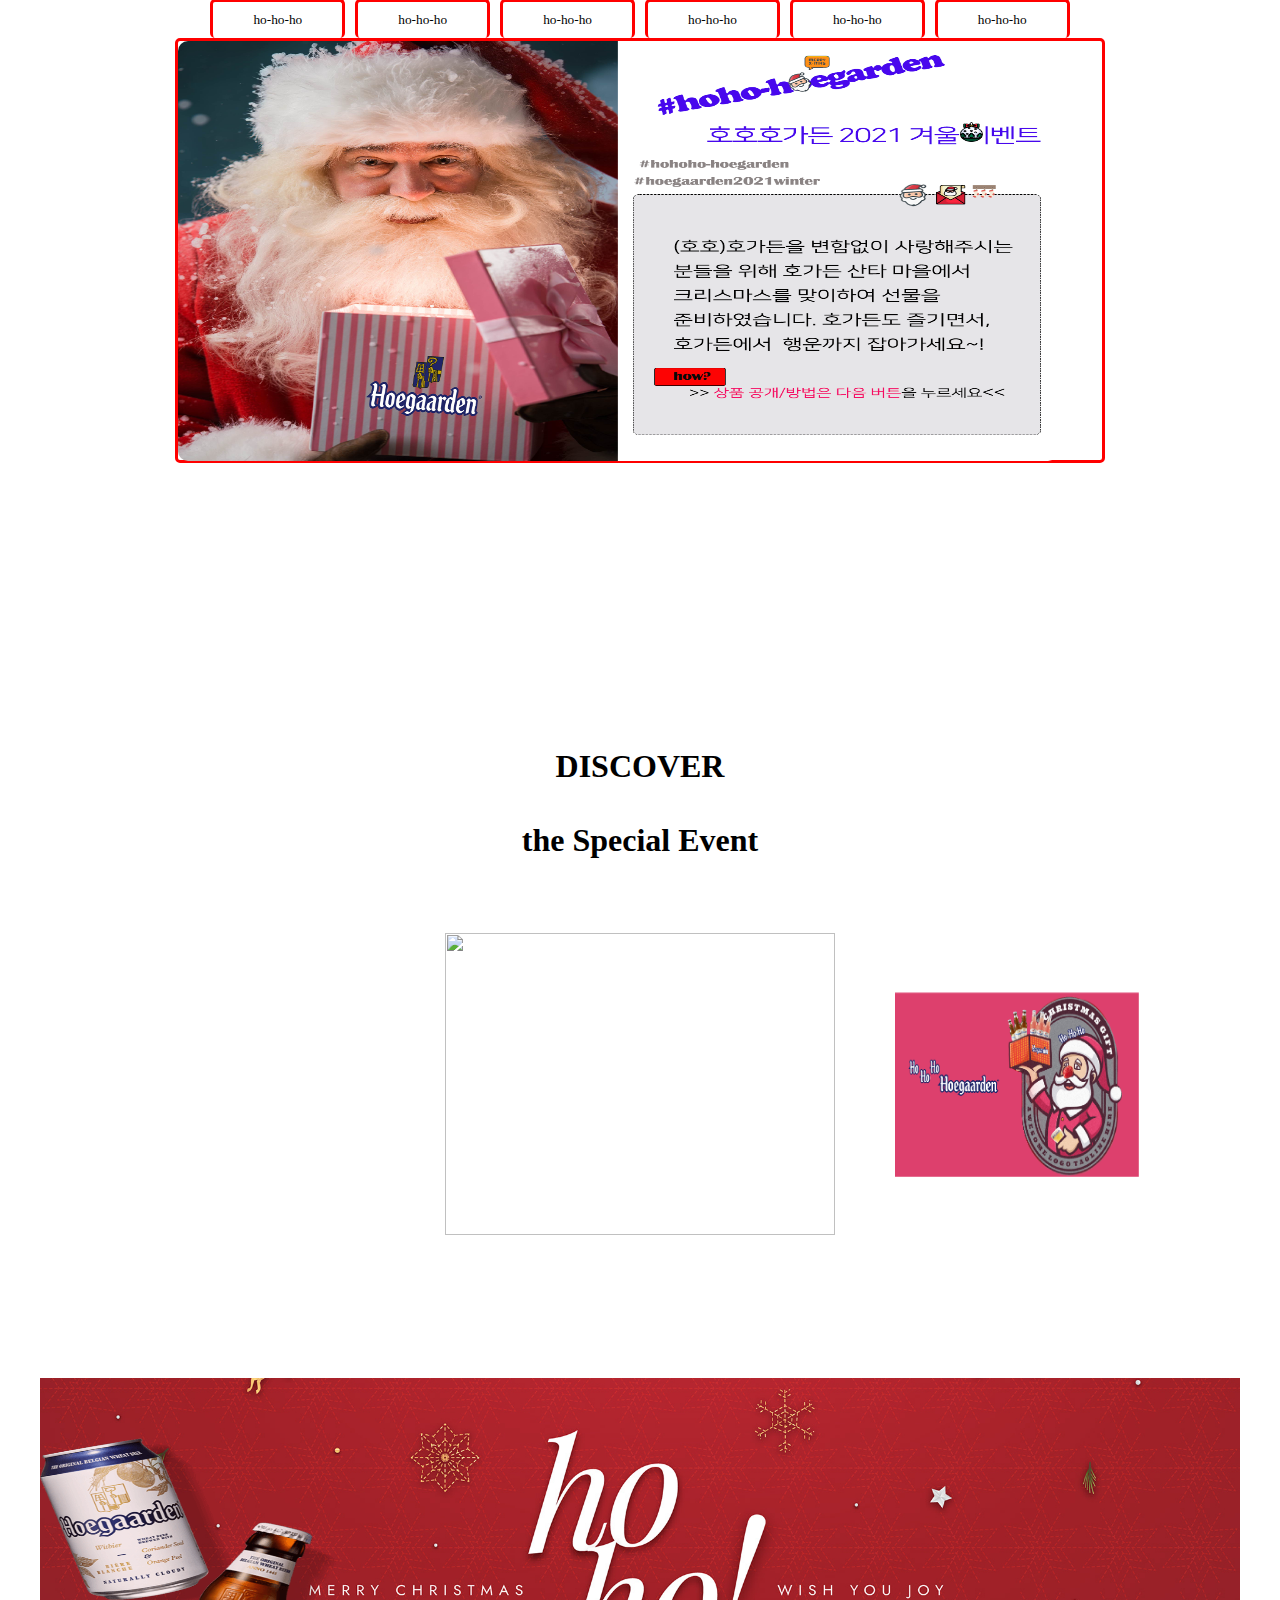
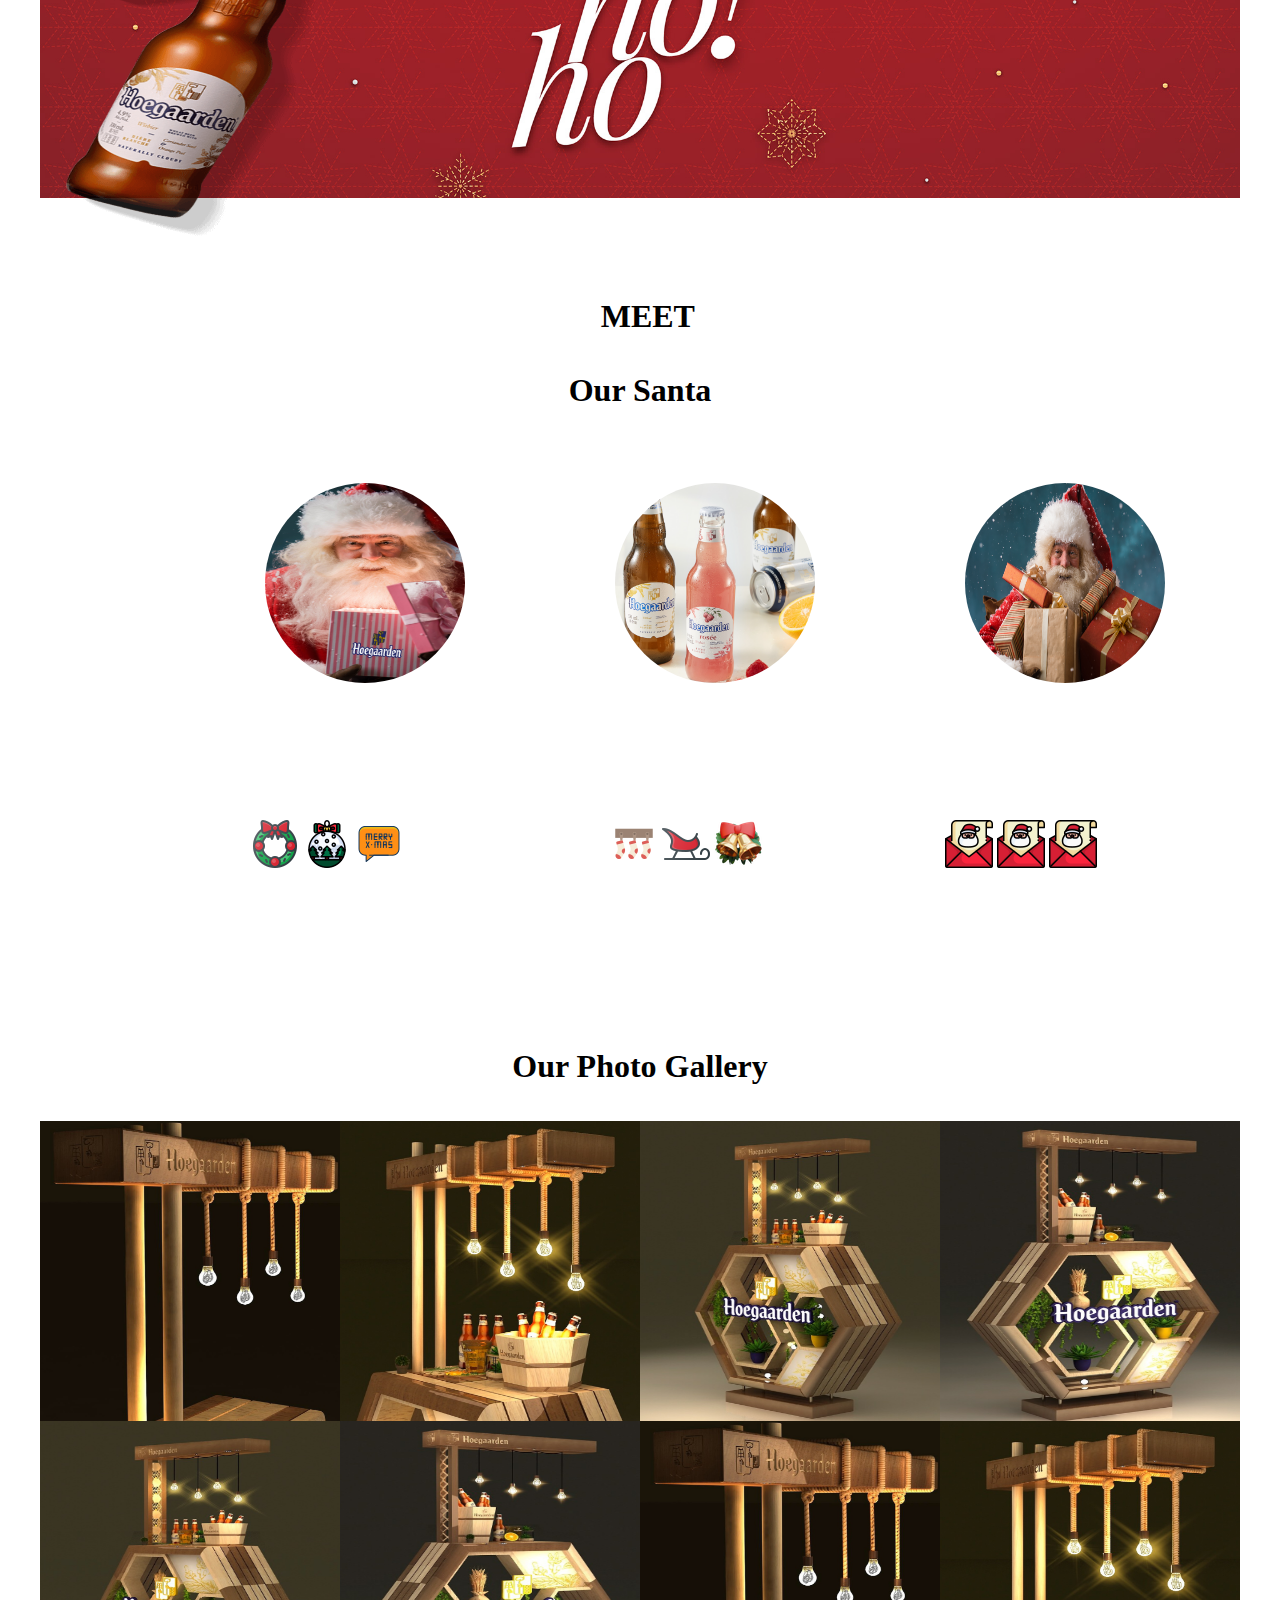
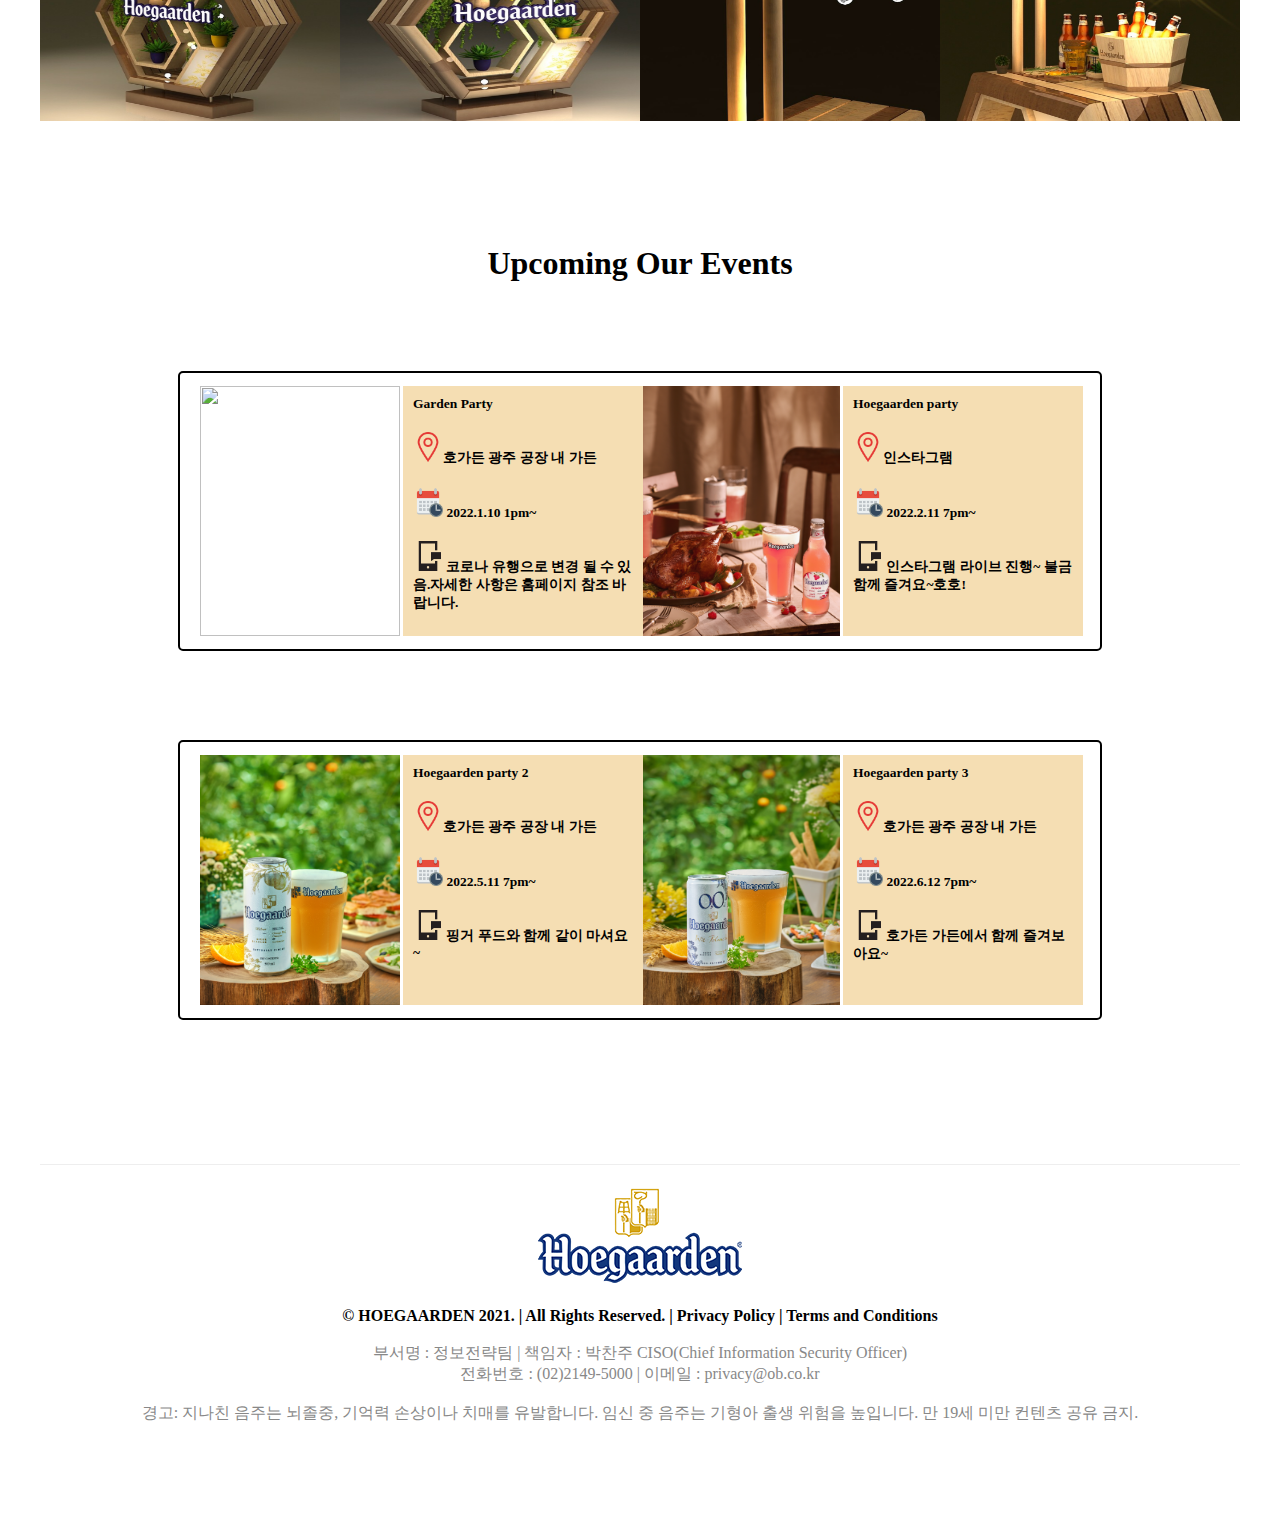
==== commit ad851ab1: "etc" ====
--- a/sub3.html
+++ b/sub3.html
@@ -169,8 +169,9 @@
 
     </div>
 
+    <div><img src="img/sub3/beer_circled.png" alt="" class="ce"></div><br><br><br>
+
     <div id="mid2">
-
 
 
 
@@ -248,7 +249,6 @@
 
         <div><img src="img/sub3/brand-story_hoegaarden.png" alt="" id="circled_beer"></div>
 
-        <div><img src="img/sub3/beer_circled.png" alt="" class="ce"></div>
 
       </div>
 
@@ -267,10 +267,7 @@
 
         <div class="b_img1"></div>
         <img src="img/sub3/santa6.jpg" alt="">
-
-
         <img src="img/sub3/2.png" alt="">
-
         <img src="img/sub3/santa3.jpg" alt="">
       </div>
 
--- a/css/sub3_css.css
+++ b/css/sub3_css.css
@@ -172,32 +172,44 @@
 
 #mid2 {
 	width: 1200px;
-	height: 850px;
-	margin: 0 auto;
+	height: 750px;
+	margin: 150px 0 auto;
 }
 
 #buttons1 {
 	display: flex;
 	align-items: center;
 	justify-content: center;
-}
-
-.btn1 {
-	background: red;
-	padding: 10px 40px;
-	border: 3px green;
-	border-bottom: 0px;
+  font-weight: bold;
+}
+
+#buttons1 button{ 
+  background-color: #fff;
+  color:#000;
+  cursor: pointer;
+  border:3px solid red;
+  border-bottom: none;
 	margin: 0 5px;
 	border-radius: 5px;
-}
+  padding: 10px 40px;
+
+}
+
+#buttons1 button:hover{
+  background-color: #000;
+  color: #fff;
+  transition: 0.5s;
+}
+
+
 
 #mainSection1 {
-	width: 900px;
+	width: 930px;
 	height: 425px;
 	border: 3px solid red;
 	border-radius: 5px;
 	position: relative;
-	left: 150px;
+	left: 135px;
 }
 .circle {
 	width: 1200px;
@@ -330,6 +342,8 @@
 }
 
 #b_img {
+  width: 1200px;
+  height: 200px;
 	display: flex;
 	align-items: center;
 	justify-content: space-around;
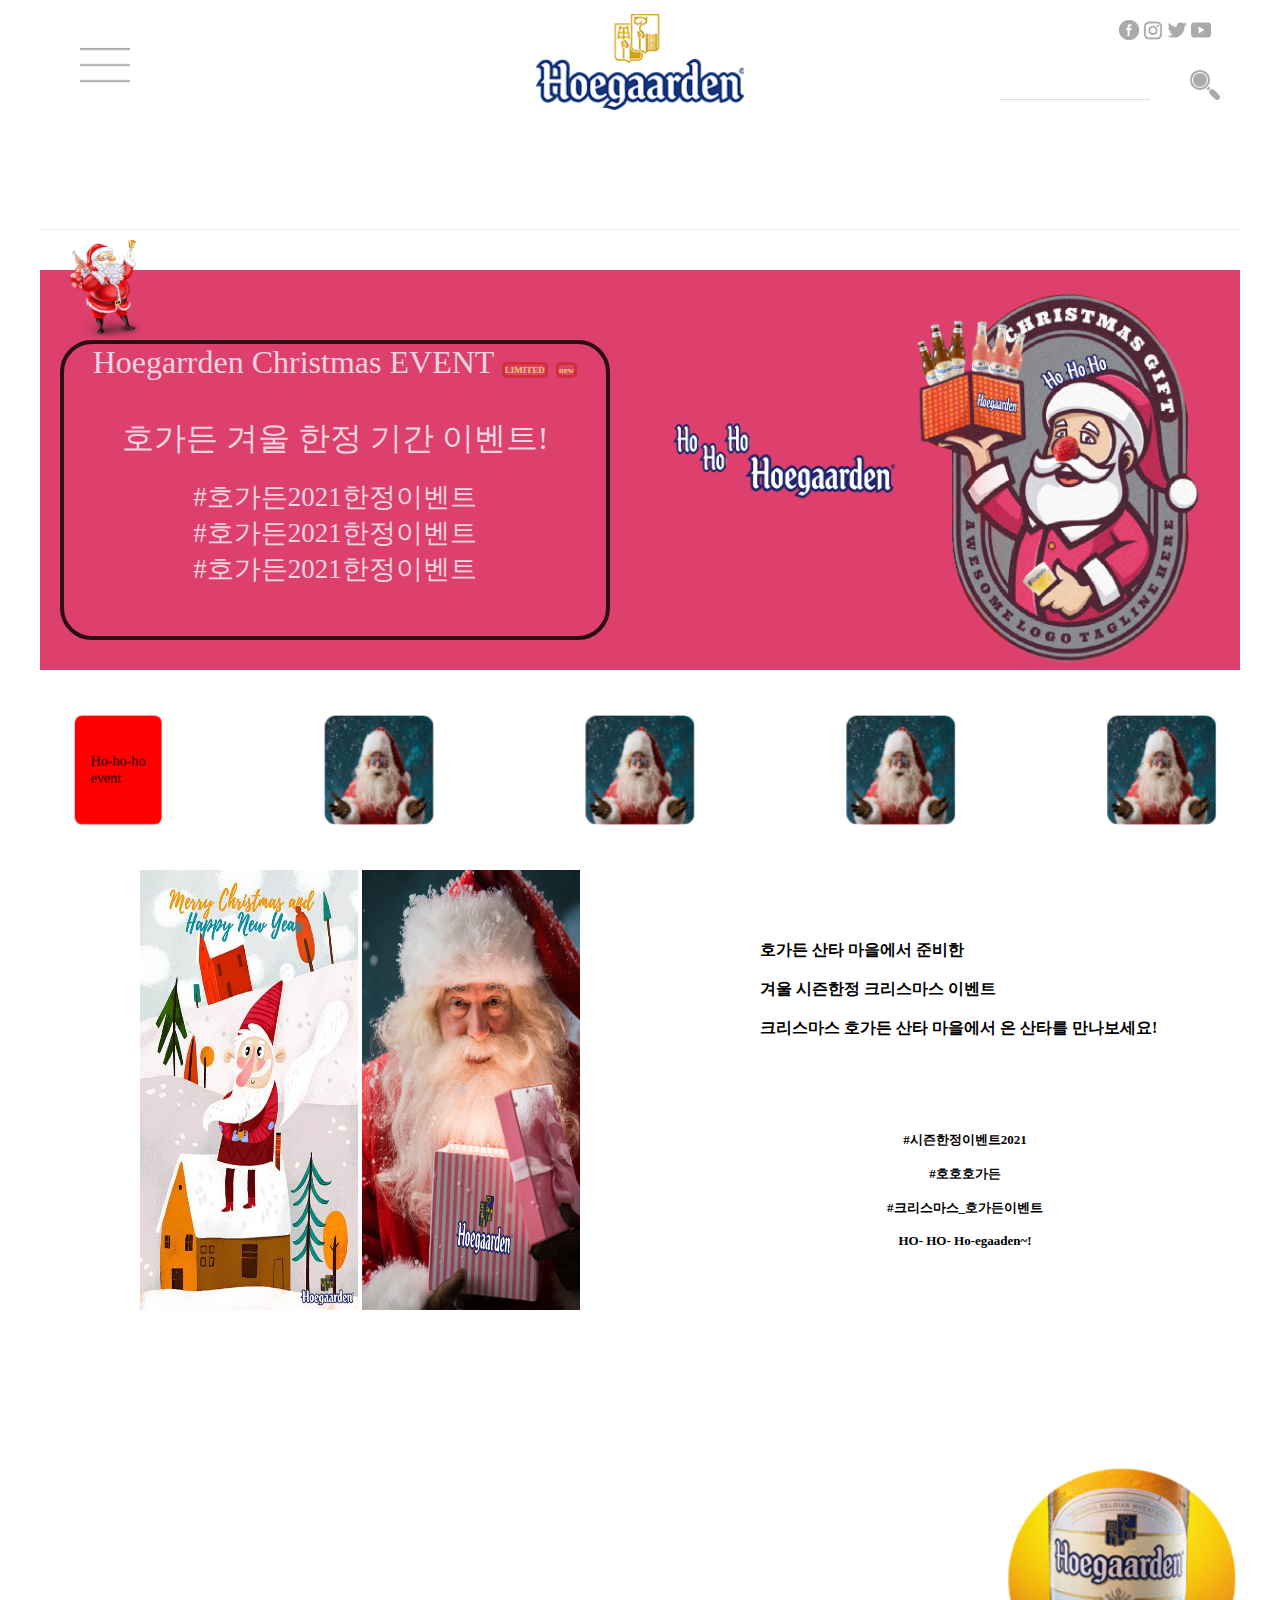
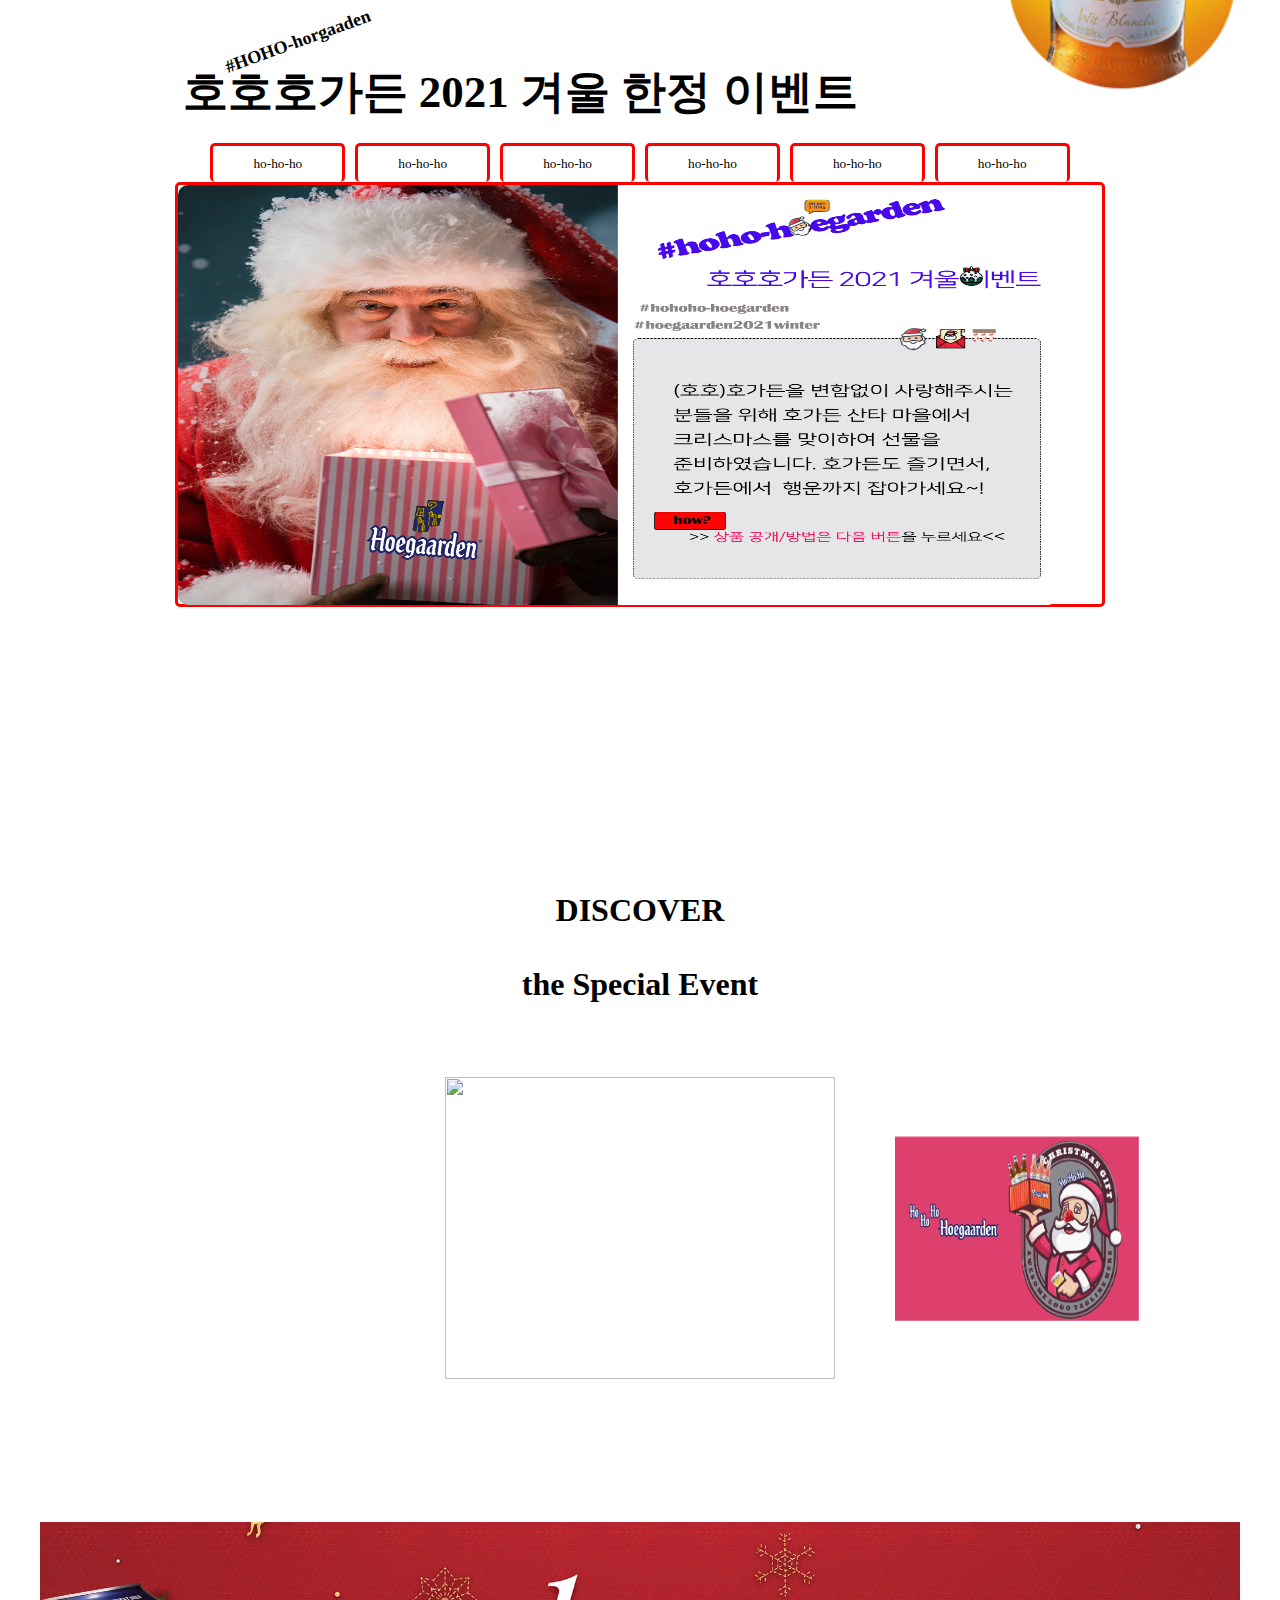
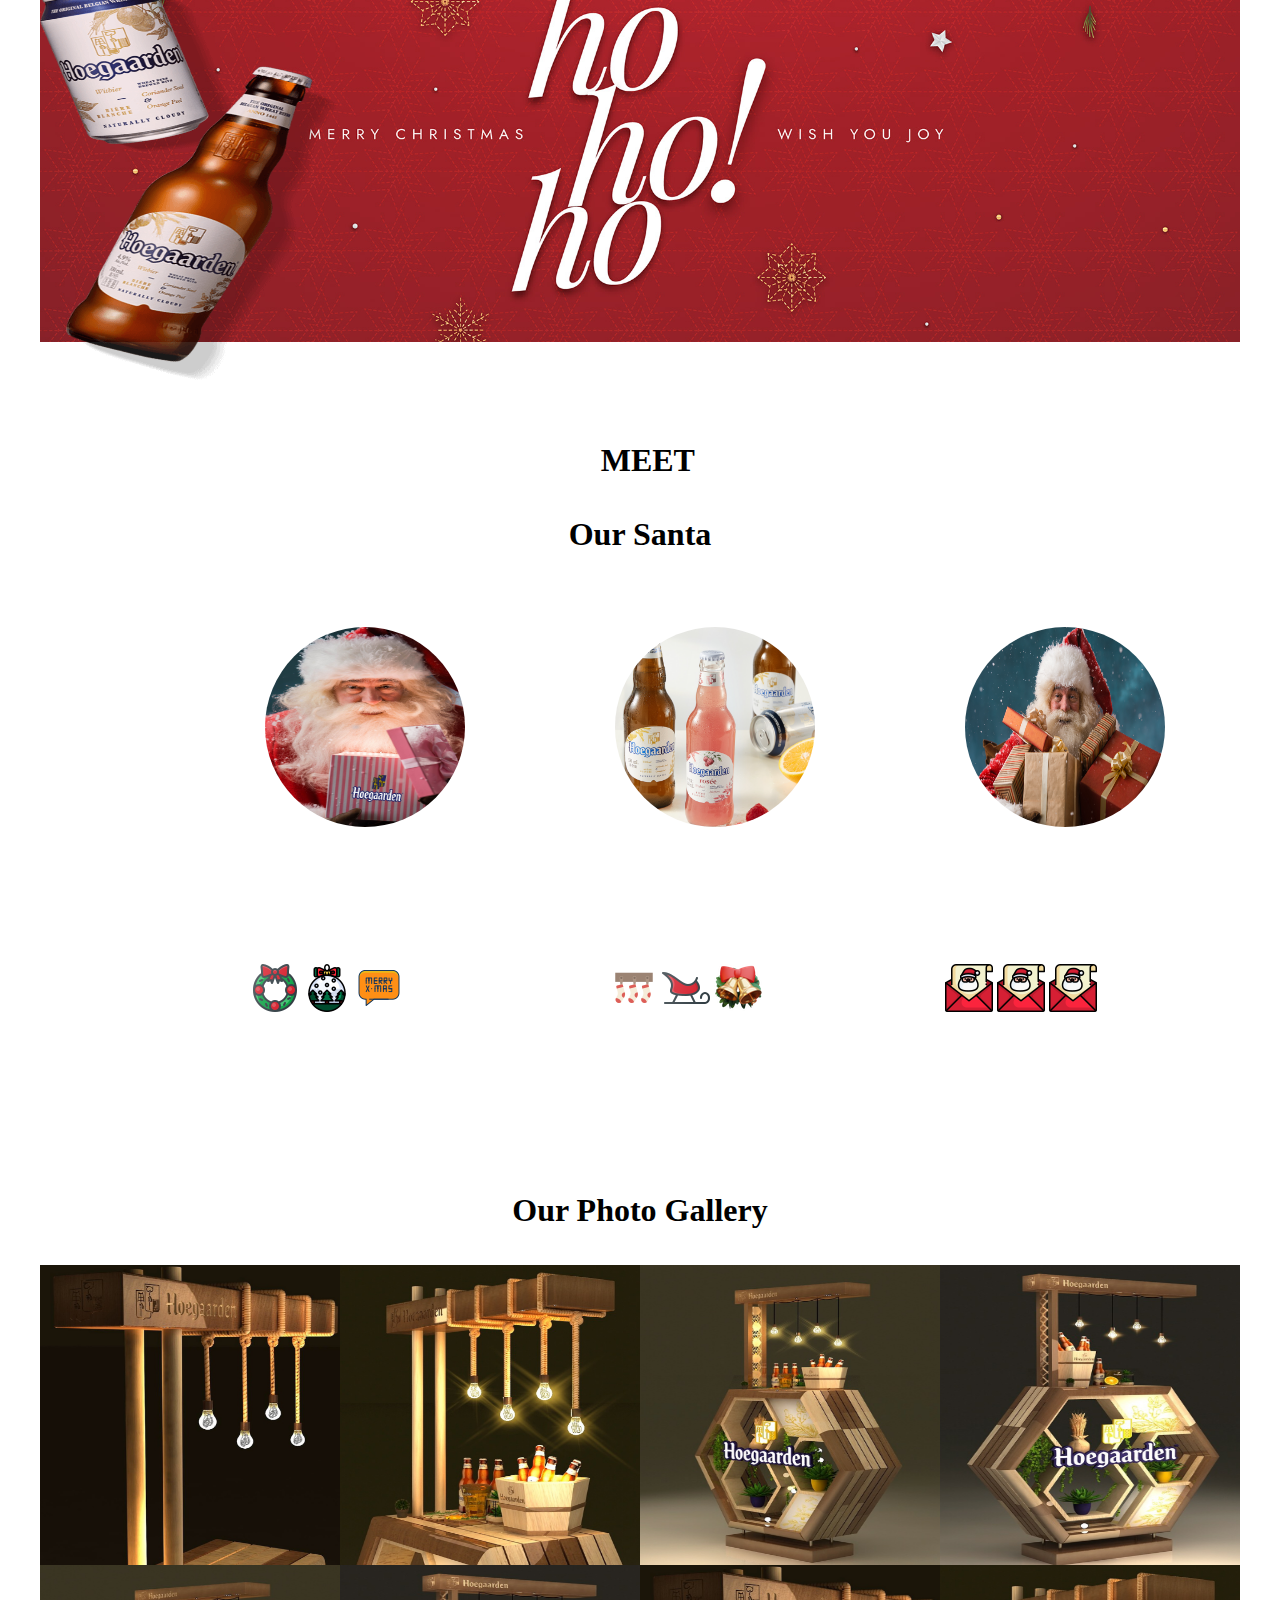
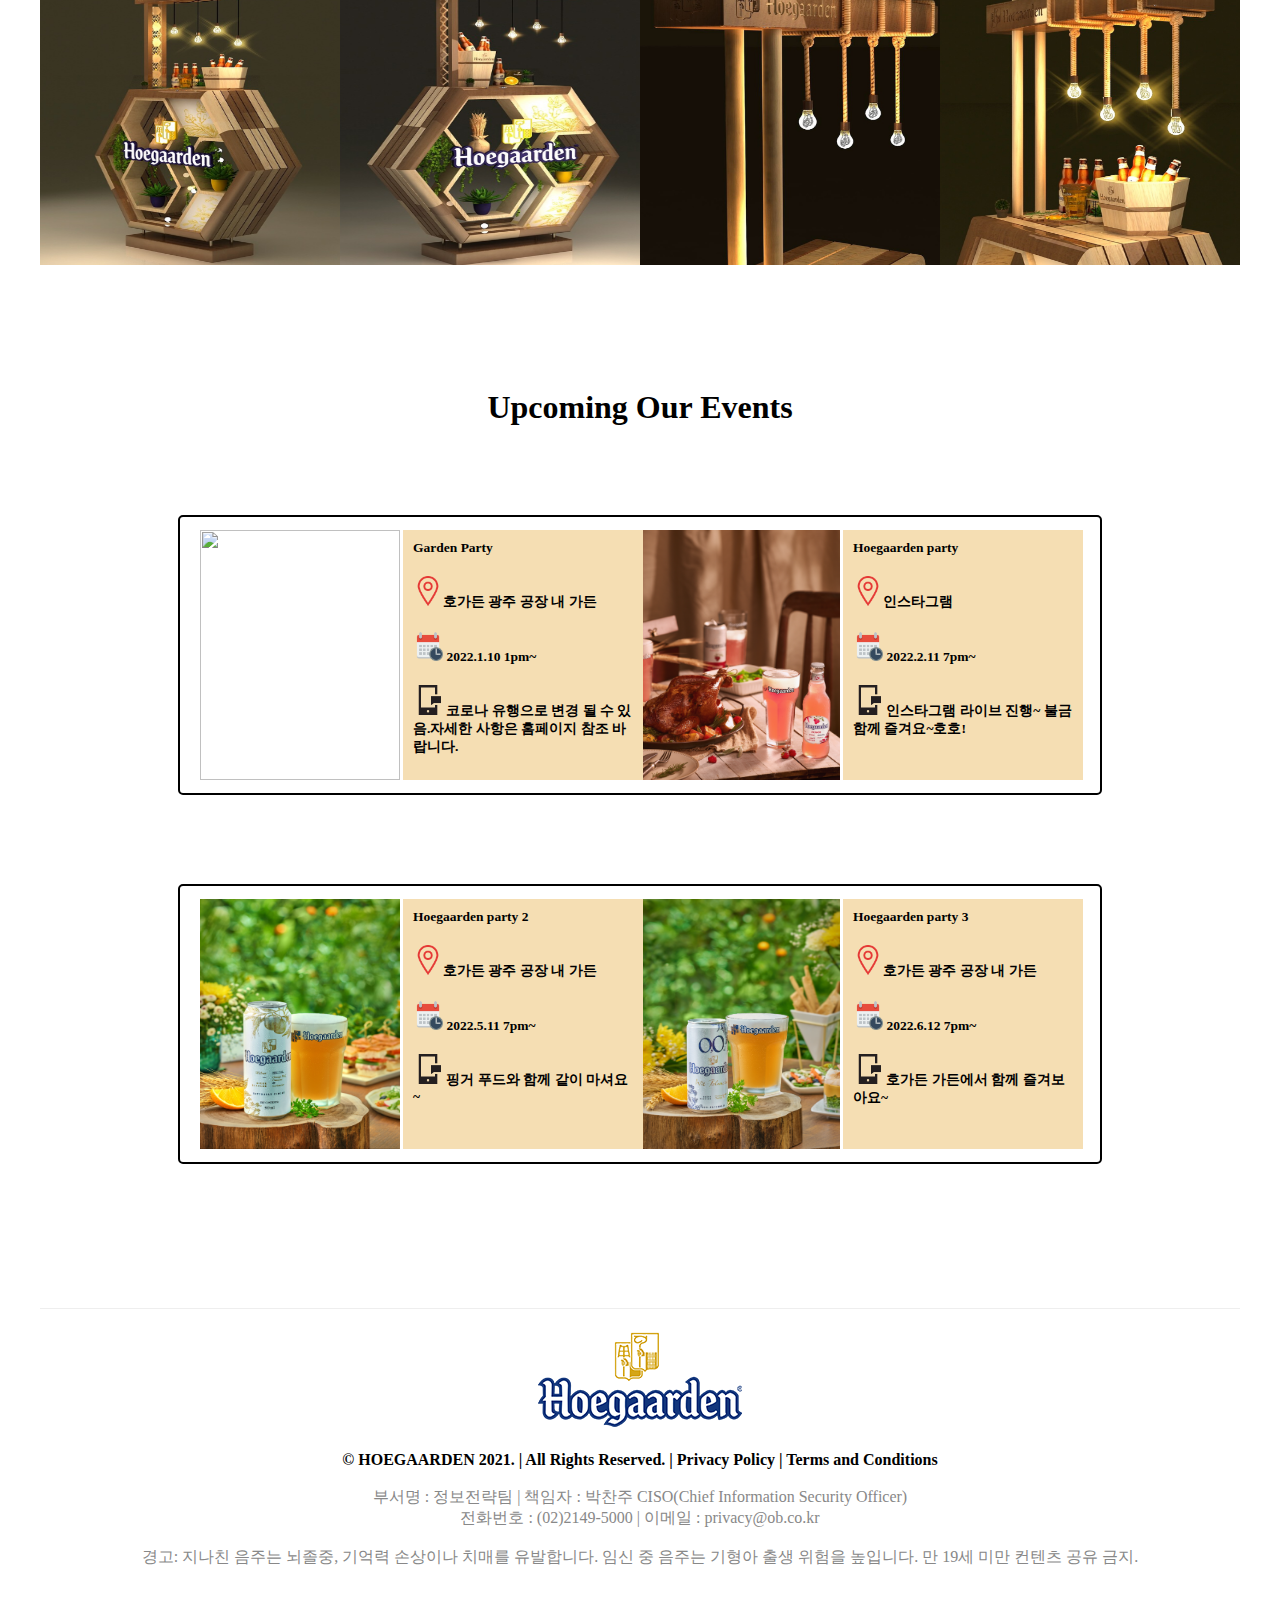
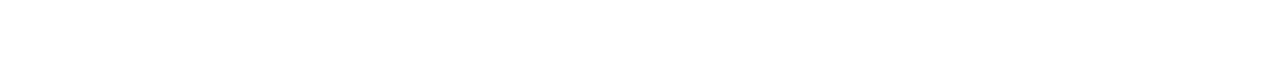
==== commit ce1591ef: "1" ====
--- a/sub3.html
+++ b/sub3.html
@@ -169,6 +169,8 @@
 
     </div>
 
+    <br><br><br><br><br><br><br><br>
+
     <div><img src="img/sub3/beer_circled.png" alt="" class="ce"></div><br><br><br>
 
     <div id="mid2">
